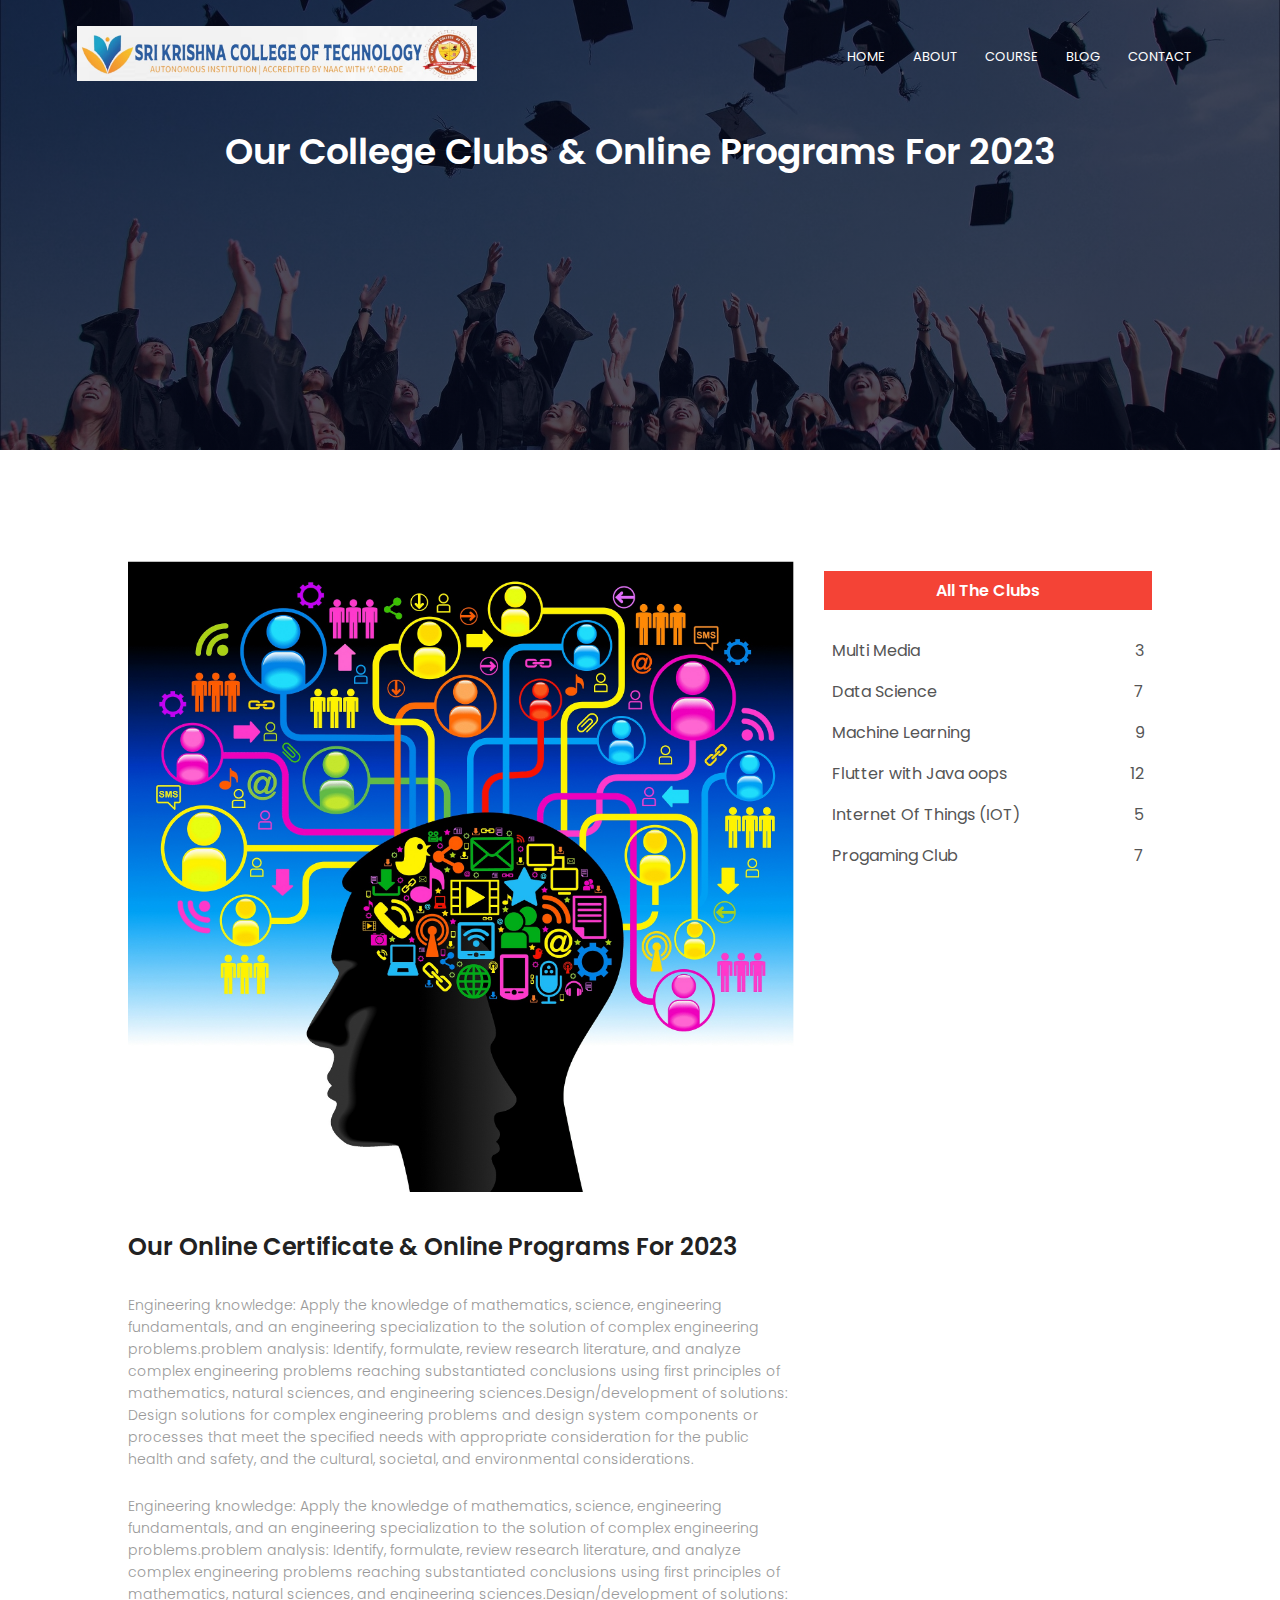
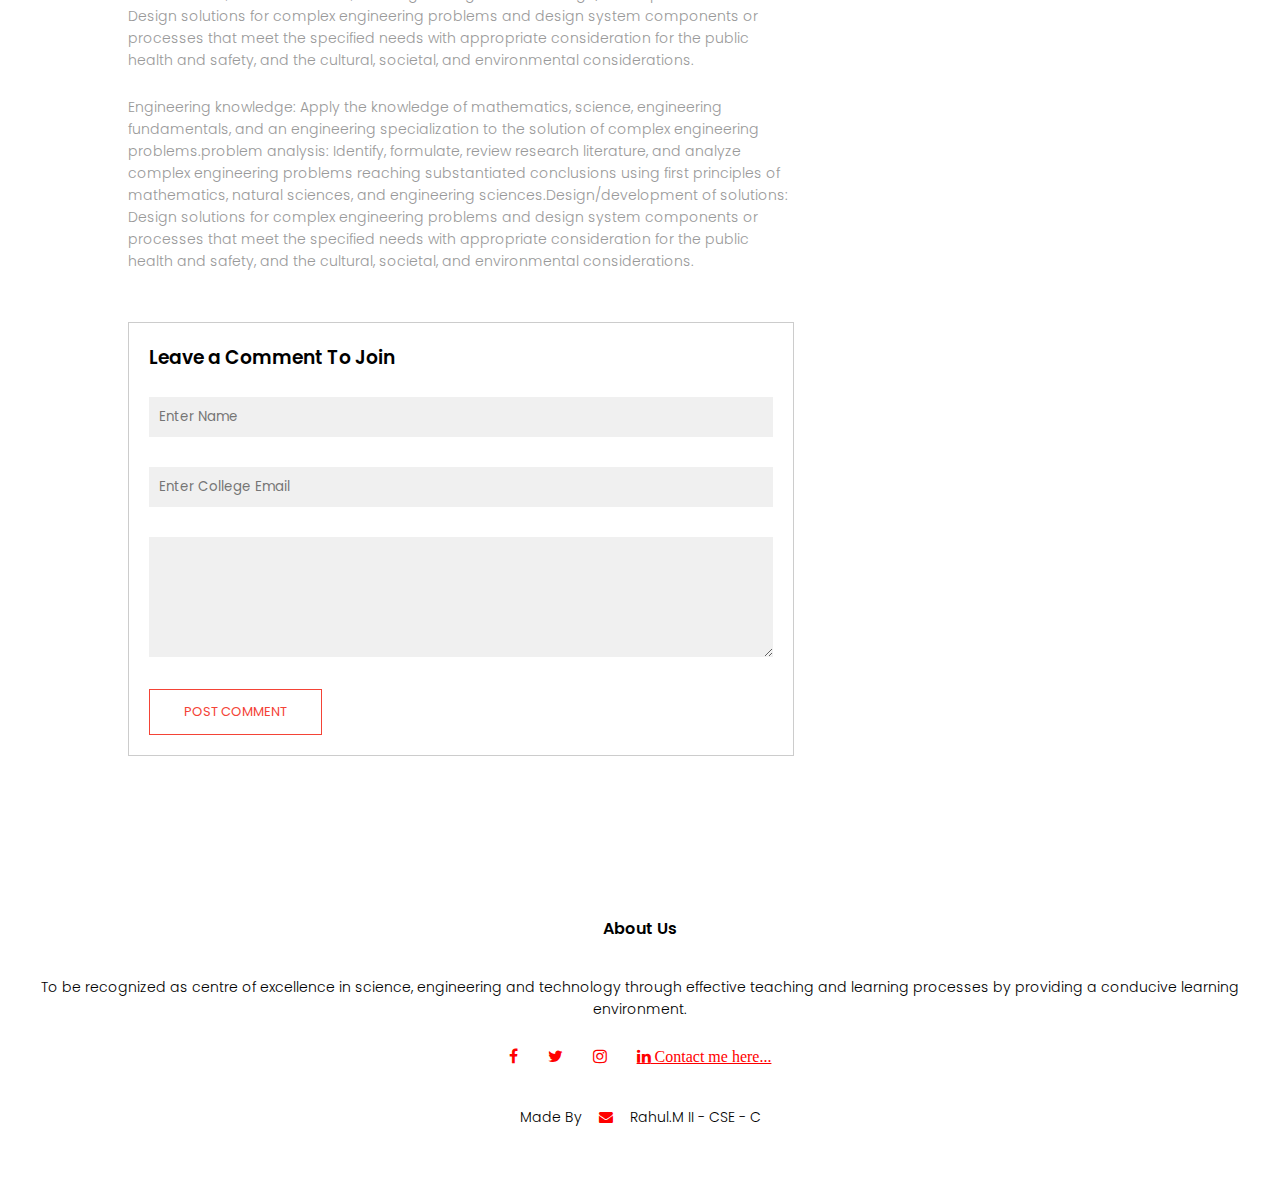
==== blog.html1.html @ 336118c9 "Add files via upload" ====
<!DOCTYPE html>
<html>
<head>
    <meta charset='utf-8'>
    <meta http-equiv='X-UA-Compatible' content='IE=edge'>
    <title>unibersity website design</title>
    <meta name='viewport' content='width=device-width, initial-scale=1.0  '>
    <link rel="stylesheet" href="style1.css">
    <script src='main.js'></script>
    <link rel="preconnect" href="https://fonts.googleapis.com">
<link rel="preconnect" href="https://fonts.gstatic.com" crossorigin>
<link href="https://fonts.googleapis.com/css2?family=Poppins:ital,wght@0,200;0,400;0,600;1,700&display=swap" rel="stylesheet">
<link rel="stylesheet" href="https://stackpath.bootstrapcdn.com/font-awesome/4.7.0/css/font-awesome.min.css">
</head>
<body>
    <section class="sub-header">
    <nav>
        <a href="index1.html"><img src="images1/logooo.jpg"></a>

        <div class="nav-links" id="navLinks">
            <i class="fa fa-times" onclick="hideMenu()"></i>
            <ul>
                <li><a href="index.html">HOME</a></li>
                <li><a href="about.html1.html">ABOUT</a></li>
                <li><a href="course.html1.html">COURSE</a></li>
                <li><a href="blog.html1.html">BLOG</a></li>
                <li><a href="contact.html1.html">CONTACT</a></li>
            </ul>
        </div>
        <i class="fa fa-bars" onclick="showMenu()"></i>

    </nav>

    <h1>Our College Clubs & Online Programs For 2023</h1>

    </section>
     <!----------blog page content--------->
     <section class="blog-content">
        <div class="row">
            <div class="blog-left">
                <img src="images1/cer.jpg">
                <h2>Our Online Certificate & Online Programs For 2023</h2>
              <p>Engineering knowledge: Apply the knowledge of mathematics, science, engineering fundamentals, and an engineering specialization to the solution 
                of complex engineering problems.problem analysis:
                 Identify, formulate, review research literature,
                  and analyze complex engineering problems reaching 
                  substantiated conclusions using first principles
                   of mathematics, natural sciences, and engineering
                    sciences.Design/development of solutions: Design
                     solutions for complex engineering problems and
                      design system components or processes that meet
                       the specified needs with appropriate 
                       consideration for the public health and 
                       safety, and the cultural, societal, and
                        environmental considerations.</p>
                        <br>
                        <p>Engineering knowledge: Apply the knowledge of mathematics, science, engineering fundamentals, and an engineering specialization to the solution 
                            of complex engineering problems.problem analysis:
                             Identify, formulate, review research literature,
                              and analyze complex engineering problems reaching 
                              substantiated conclusions using first principles
                               of mathematics, natural sciences, and engineering
                                sciences.Design/development of solutions: Design
                                 solutions for complex engineering problems and
                                  design system components or processes that meet
                                   the specified needs with appropriate 
                                   consideration for the public health and 
                                   safety, and the cultural, societal, and
                                    environmental considerations.</p>
                                    <br>
                                    <p>Engineering knowledge: Apply the knowledge of mathematics, science, engineering fundamentals, and an engineering specialization to the solution 
                                        of complex engineering problems.problem analysis:
                                         Identify, formulate, review research literature,
                                          and analyze complex engineering problems reaching 
                                          substantiated conclusions using first principles
                                           of mathematics, natural sciences, and engineering
                                            sciences.Design/development of solutions: Design
                                             solutions for complex engineering problems and
                                              design system components or processes that meet
                                               the specified needs with appropriate 
                                               consideration for the public health and 
                                               safety, and the cultural, societal, and
                                                environmental considerations.</p>
            



                      <div class="comment-box">
                        <h3>Leave a Comment To Join</h3>
                        <form class="comment-form">
                            <input type="text" placeholder="Enter Name">
                            <input type="email" placeholder="Enter College Email">
                            <textarea rows="5" placeholder="Your Comment">

                            </textarea>
                            <button type="submit" class="hero-btn red-btn">POST COMMENT</button>

                        </form>
                      </div>          





                                            </div>
            <div class="blog-right">
            <h3>All The Clubs</h3>
            <div>
                <span>Multi Media</span>
                <span>3</span>
            </div>
            <div>
                <span>Data Science</span>
                <span>7</span>
            </div>
            <div>
                <span>Machine Learning</span>
                <span>9</span>
            </div>
            <div>
                <span>Flutter with Java oops</span>
                <span>12</span>
            </div>
            <div>
                <span>Internet Of Things (IOT)</span>
                <span>5</span>
            </div>
            <div>
                <span>Progaming Club</span>
                <span>7</span>
            </div>
        </div>
        </div>
     </section>

        
        
        <!------------Footer----------->
<section class="footer">
    <h4>About Us</h4>
    <p>
        To be recognized as centre of excellence in science,
        engineering and technology through effective teaching
        and learning processes by providing a conducive
        learning environment.
    </p>
    <div class="icons">
        <i class="fa fa-facebook"></i>
        <i class="fa fa-twitter"></i>
        <i class="fa fa-instagram"></i>
        <a href="https://www.linkedin.com/in/rahul-m-58747023a" class="fa fa-linkedin">   Contact me here...</a>
        <div>
        <div>
            <p>Made By <i class="fa fa-envelope"></i>  Rahul.M  II - CSE - C</p>
        </div>
        
    </div>
</section>




    <!------javaScaript for toggel menu ------>
    <script>

        var navLinks = document.getElementById("navLinks");
        function showMenu()
        {
            navLinks.style.right="0";
        }
        function hideMenu()
        {
            navLinks.style.right="-200px";
        }
    </script>

</body>
</html>
---- style1.css ----
*{
    margin: 0;
    padding: 0;
    font-family: 'Poppins', sans-serif;
}
.header{
    min-height: 100vh;
    width: 100%;
    background-image: linear-gradient(rgba(4,9,30,0.7),rgba(4,9,30,0.7)),url(images1/skctfront2.1.jpg);
    background-position: center;
    background-size: cover;
    position: relative; 
}
nav{
    display: flex;
    padding: 2% 6%;
    justify-content: space-between;
    align-items: center;
}
nav img{
    width:400px;
}
.nav-links
{
    flex: 1;
    text-align: right;
}
.nav-links ul li{
    list-style: none;
    display: inline-block;
    padding: 8px 12px;
    position:relative;

}
.nav-links ul li a{
    color: #fff;
    text-decoration: none;
    font-size: 13px;
}
.nav-links ul li::after{
    content: '';
    width: 0%;
    height: 2px;
    background: #f44336;
    display: block;
    margin: auto;
    transition: 0.5s;
}
.nav-links ul li:hover::after{
    width: 100%;

}
.text-box{
    width: 50%;
    color: #fff;
    position: absolute;
    top: 50%;
    left: 50%;
    transform: translate(-50%,-50%);
    text-align: center;
}
.text-box h1
{
    font-size: 40px;
}
.text-box p{
    margin: 10px 0 40px;
    font-size: 14px;
    color: #fff;
}
.hero-btn
{
    display: inline-block;
    text-decoration: none;
    color: #fff;
    border: 1px solid #fff;
    padding: 12px 34px;
    font-size: 13px;
    background: transparent;
    position: relative;
    cursor: pointer;
}
.hero-btn:hover{
    border: 1px solid #f44336;
    background: #f44336;
    transition: 1s;

} 
nav .fa{
    display:none ;

}
@media(max-width: 700px){
        .text-box h1
    {
        font-size: 20px;

    }
    .nav-links ul li
    {
        display: block;
    }
    .nav-links{
        position: fixed;
        background-color: #f44336;
        height: 100vh;
        width: 200px;
        top: 0;
        right: -200px;
        text-align: left;
        z-index: 2; ;
        transition: 1s;


    }
    nav .fa{
        display: block;
        color: #fff;
        margin: 10px;
        font-size: 22px;
        cursor: pointer;
    }
    .nav-links ul
    {
        padding: 30px;
    }

}
/*------------course-------*/
.course{
    width: 80%;
    margin: auto;
    text-align: center;
    padding top: 100px;
}
h1{
    font-size: 36px;
    font-weight:600;
}
p{
    color: black;
    font-size: 14px;
    font-weight: 300;
    line-height: 22px;
    padding: 10px;
}
.row{
    margin-top: 5%;
    display: flex;
    justify-content: space-between;
}
.course-col{
    flex-basis: 31%;
    background: hsl(330, 50%, 94%);
    border-radius: 10px;
    margin-bottom: 5%;
    padding: 20px 12px;
    box-sizing: border-box;
    transition: 1s;
}
h3{
    text-align: center;
    font-weight: 600;
    margin: 10px 0;
}
.course-col:hover{
    box-shadow: 0 0 40px 0px rgba(0, 0, 0, 0.2);
}
@media(max-width : 700px)
{
    .row{
        flex-direction: column;
        padding left: 30px;
    }
}
/*-----------campus-------*/
.campus{
    width: 80%;
    margin: auto;
    text-align: center;
    padding-top: 50px;
}
.campus-col{
    flex-basis: 32%;
    border-radius: 10px;
    margin-bottom: 30px;
    position: relative;
    overflow: hidden;
}
.campus-col img{
    width: 100%;
    display: block;

}
.layer{
    background-color: transparent;
    height: 100%;
    width: 100%;
    position: absolute;
    top: 0;
    left: 0;
    transition: 0.5s;
}
.layer:hover{
    background: rgba(226,0,0,0.7);
}
.layer h3{
    width: 100%;
    font-weight: 500;
    color: #fff;
    font-size: 26px;
    bottom: 0;
    left: 50%;
    transform: translateX(-50%);
    position: absolute;
    transition: 0.5s;

}
.layer:hover h3{
    bottom: 49%;
    opacity: 1;

}
/*-----------facilities------------*/
.facilities{
    width: 80%;
    margin: auto;
    text-align: center;
    padding: top 100px; ;
}
.facilities-col{
    flex-basis: 31%;
    border-radius: 10px;
    margin-bottom: 5%;
    text-align: left;
}
.facilities-col img{
    width: 100%;
    border-radius: 10px;

}
.facilities-col  p{
    padding: 0;

}
.facilities-col h3{
    margin-top: 16px;
    margin-bottom: 15px;
    text-align: left;
     
}
/*----------testimonials-------------*/
.testimonials{
    width: 80%;
    margin: auto;
    padding-top: 100px;
    text-align: center;
}
.testimonial-col{
    flex-basis: 44%;
    border-radius: 10px;
    margin-bottom: 5%;
    text-align: left;
    background: #f9e7f6;
    padding: 25px;
    cursor: pointer;
    display: flex;

}
.testimonial-col img{
    height: 40px;
    margin-left: 5px;
    margin-right: 30px;
    border-radius: 50%;

}
.testimonial-col p{
    padding: 0;
}
.testimonial-col h3{
    margin-top: 15px;
    text-align:left;
}
.testimonial-col .fa{
    color: #f44336;
}
@media(max-width: 700px)
{
    .testimonial-col img{
        margin-left: 0px;
        margin-right: 15px;
    }
}
/*---------call to Action------*/
.cta
{
    margin: 100px auto;
    width: 80%;
    background-image: linear-gradient(rgba(0,0,0,0.7),rgba(0,0,0,0.7)),url(images1/banner2.jpg);

    background-position:center;
    background-size: cover;
    border-radius: 10px;
    text-align: center;
    padding: 100px 0;
}
.cta h1{
    color:#fff;
    margin-bottom: 40px;
    padding: 0;
}
@media(max-width:700px)
{
    .cta h1{
        font-size: 24px;
    }
}
/*-----------footer------------*/
.footer
{
    width: 100%;
    text-align: center;
    padding: 30px 0;

}
.footer h4{
    margin-bottom: 25px;
    margin-top: 20px;
    font-weight: 600;

}
.icons .fa{
    color: red;
    margin: 0 13px;
    cursor: pointer;
    padding: 18px 0;
}
.fa-envelope{
    color: #f44336;
}
/*-------------about us page----------------*/
   .sub-header{
    height: 50vh;
    width: 100%;
    background-image: linear-gradient(rgba(4,9,30,0.7),rgba(4,9,30,0.7)),url(images1/background.jpg);
     background-position: center;
     background-size: cover;
     text-align: center;
     color: #fff;   
}
.sub-header h1{
    margin-top: 10px;
}
.about-us{
    width: 80%;
    margin: auto;
    padding-top: 80px;
    padding-bottom: 50px;
}
.about-col{
    flex-basis: 48%;
    padding: 30px 2px;

}
.about-col img{
    width: 100%;
}
.about-col h1{
    padding-top: 0;
}
.about-col p{
    padding: 15px 0 25px;
}

.red-btn
{
    border: 1px solid #f44336;
    background: transparent;
    color: #f44336;
}
.red-btn:hover{
    color: #fff;
}
/*---------blog content-----------*/
.blog-content{
    width: 80%;
    margin: auto;
    padding: 60px 0;

}
.blog-left{
    flex-basis: 65%;
}
.blog-left img
{
    width: 100%;
}
.blog-left h2{
    color: #222;
    font-weight: 600;
    margin: 30px 0;
}
.blog-left p{
    color: #999;
    padding: 0;
}
.blog-right{
    flex-basis: 32%;

}
.blog-right h3{
    background: #f44336;
    color: #fff;
    padding: 7px 0;
    font-size: 16px;
    margin-bottom: 20px;
}
.blog-right div{
    display: flex;
    align-items: center;
    justify-content: space-between;
    color: #555;
    padding: 8px;
    box-sizing: border-box;
}
.comment-box{
    border: 1px solid #ccc;
    margin: 50px 0;
    padding: 10px 20px;

}
.comment-box h3{
    text-align: left;
}
.comment-form input, .comment-form textarea{
    width: 100%;
    padding: 10px;
    margin: 15px 0;
    box-sizing: border-box;
    border: none;
    outline: none;
    background: #f0f0f0;

}
.comment-form button{
    margin: 10px 0;
}
@media(max-width: 700px)
{
    .sub-header h1{
        font-size: 24px;
    }
}
/*-----contact us page---------*/
.location{
    width: 80%;
    margin: auto;
    padding: 80px 0;
}
.location iframe{
    width: 100%;
}
.contact-us
{
    width: 80%;
    margin: auto;
}
.contact-col
{
    flex-basis: 48%;
    margin-bottom: 30px;

}
.contact-col div{
    display: flex;
    align-items: center;
    margin-bottom: 40px;
}
.contact-col div .fa{
    font-size: 28px;
    color: #f44336;
    margin: 10px;
    margin-right: 30px;
}
.campus-col div p{
    padding: 0;
}
.contact-col div h5{
    font-size: 20px;
    margin-bottom: 5px;
    color: #555;
    font-weight: 400;
}
.contact-col input,  .contact-col textarea{
    width: 100%;
    padding: 15px;
    margin-bottom: 17px;
    outline: none;
    border: 1px solid #ccc;
    box-sizing: border-box;

}
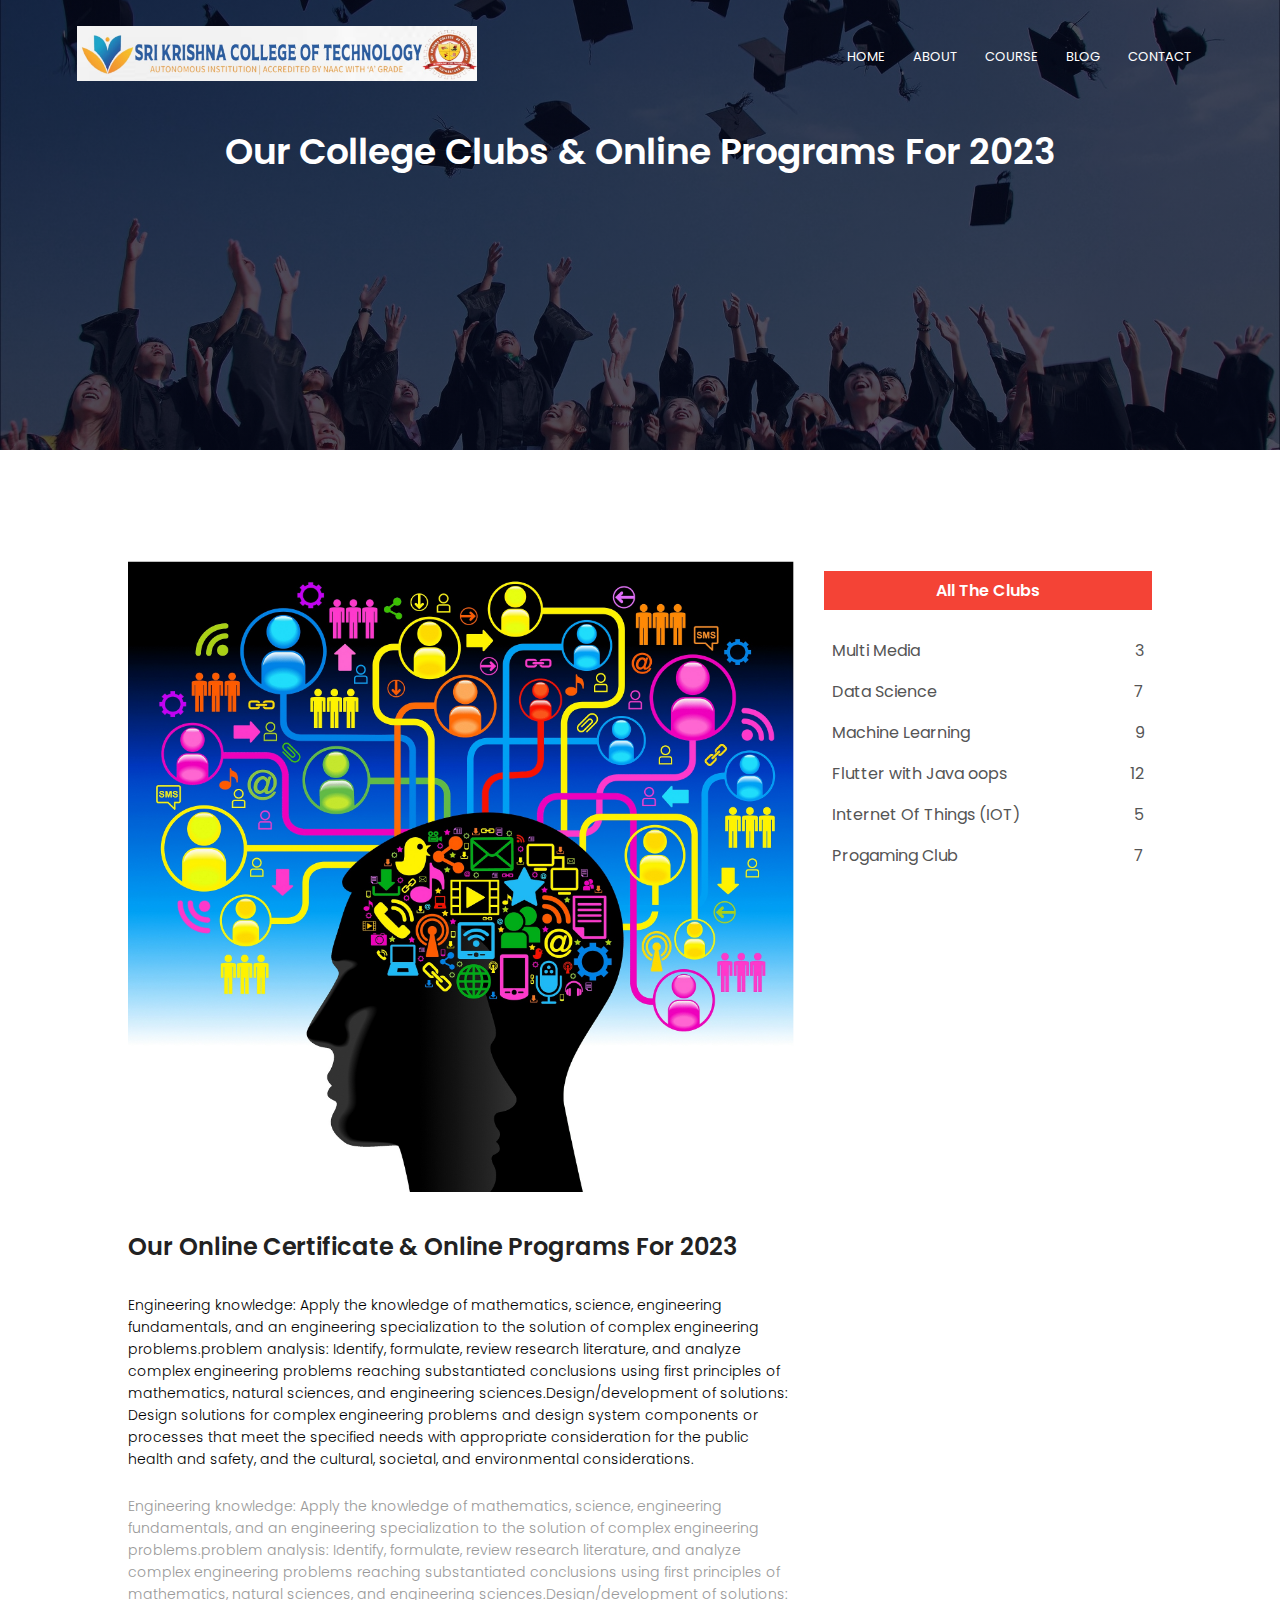
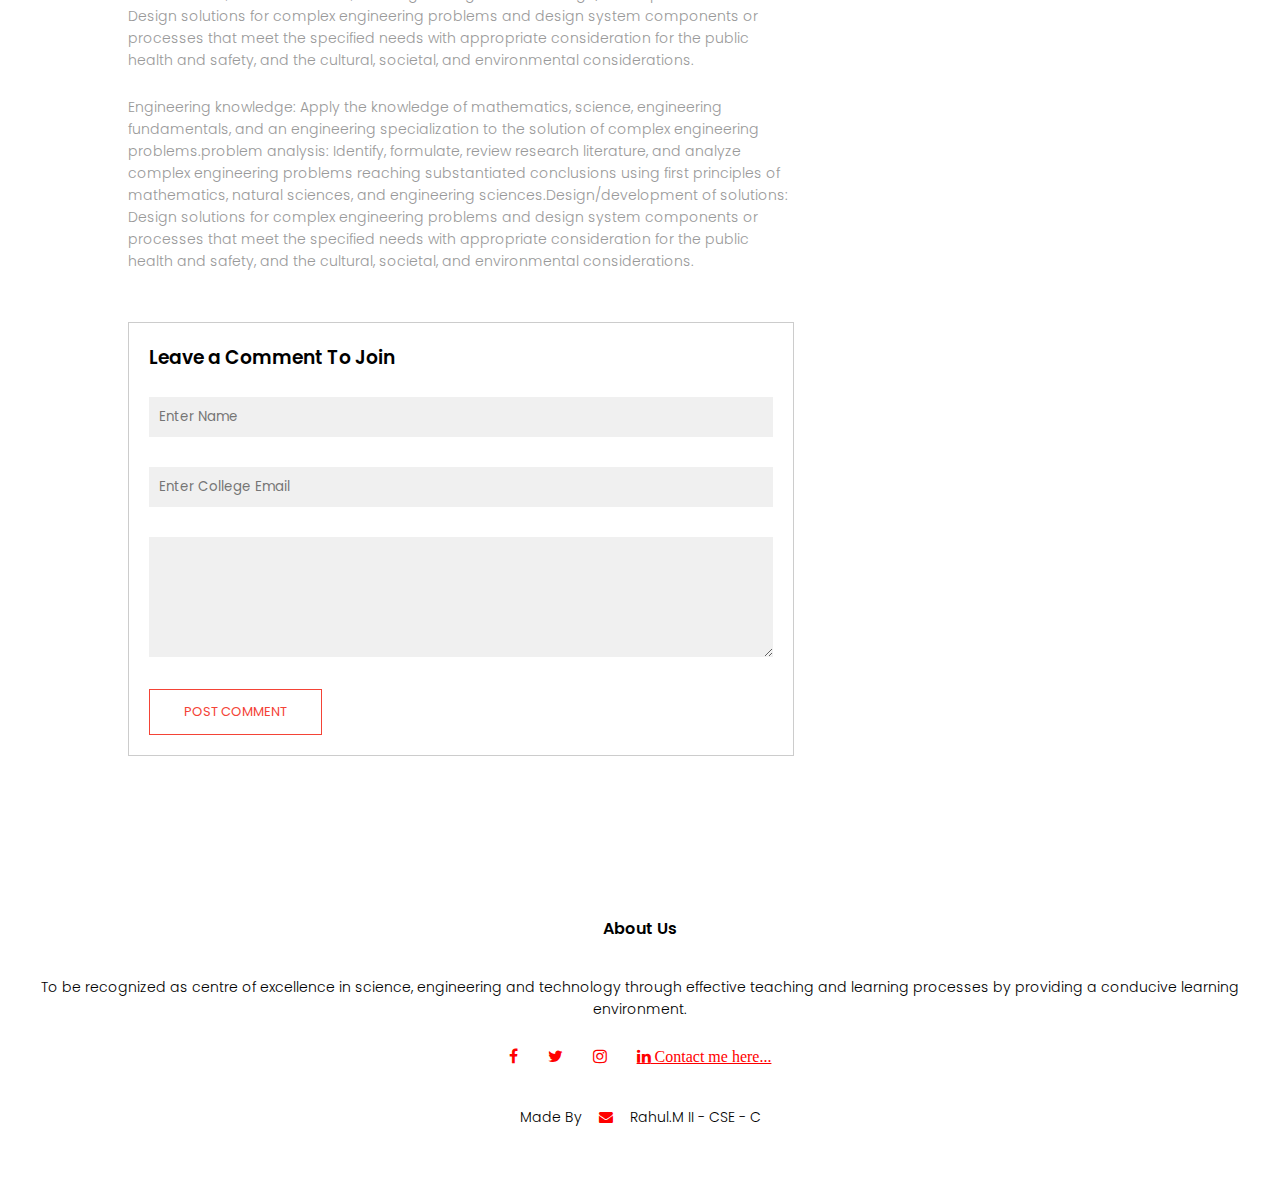
==== commit 8c2bdba6: "Update blog.html1.html" ====
--- a/blog.html1.html
+++ b/blog.html1.html
@@ -40,7 +40,7 @@
             <div class="blog-left">
                 <img src="images1/cer.jpg">
                 <h2>Our Online Certificate & Online Programs For 2023</h2>
-              <p>Engineering knowledge: Apply the knowledge of mathematics, science, engineering fundamentals, and an engineering specialization to the solution 
+              <p style="color:black";>Engineering knowledge: Apply the knowledge of mathematics, science, engineering fundamentals, and an engineering specialization to the solution 
                 of complex engineering problems.problem analysis:
                  Identify, formulate, review research literature,
                   and analyze complex engineering problems reaching 
@@ -175,4 +175,4 @@
     </script>
 
 </body>
-</html>+</html>
